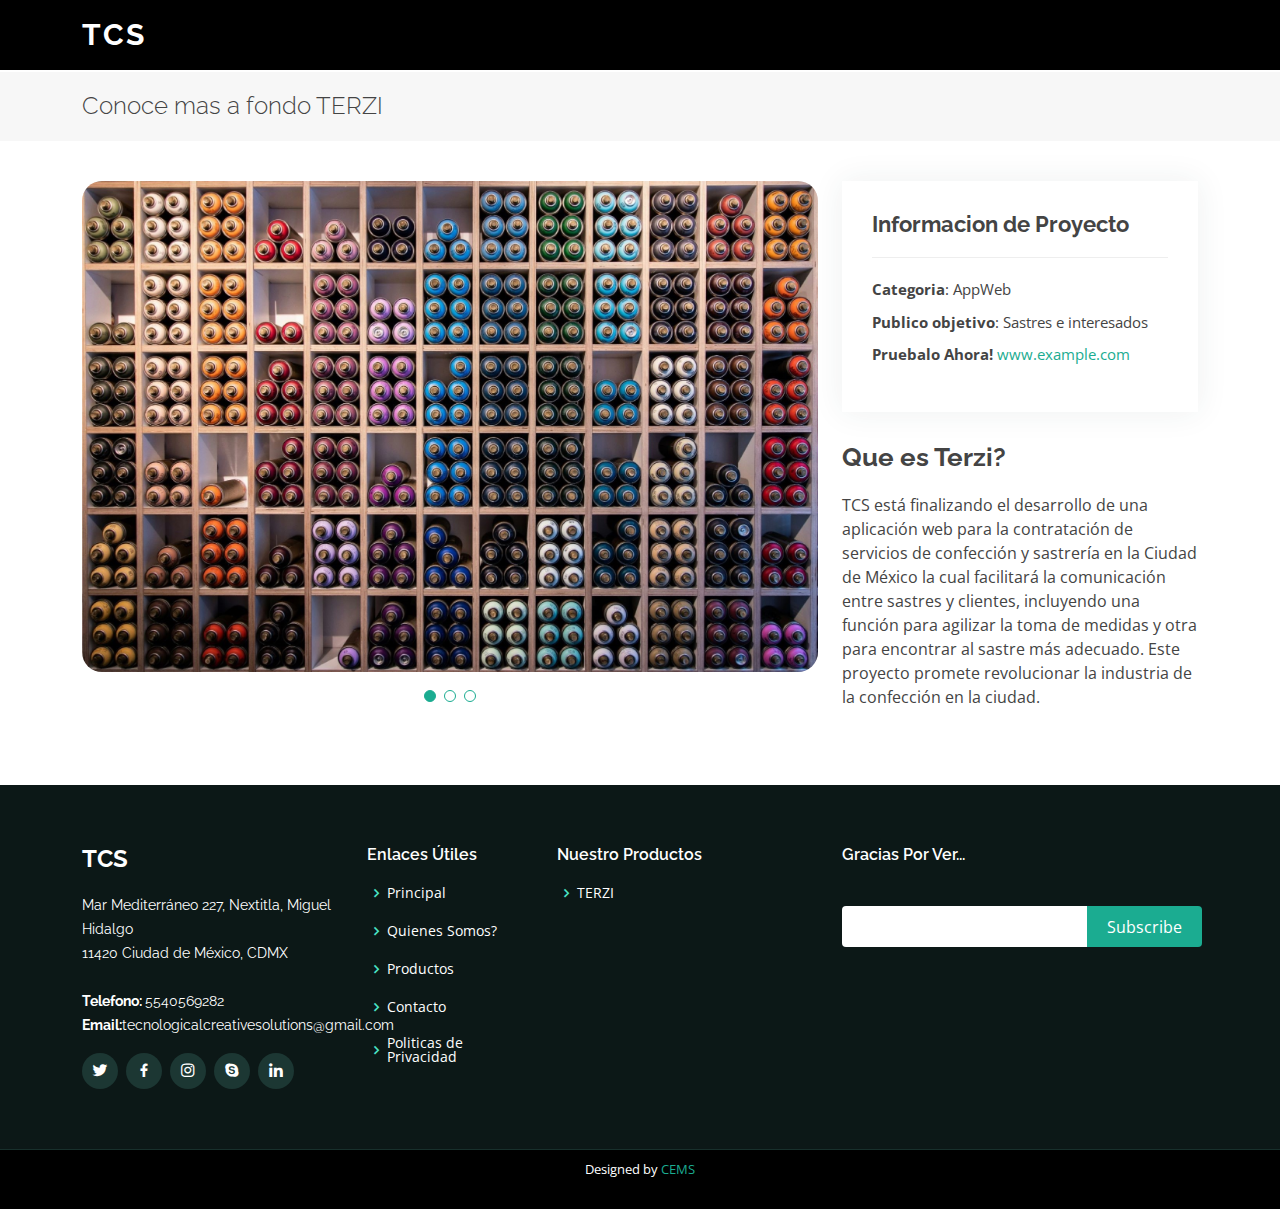
==== portfolio-details.html @ 56bca6be "bruuh" ====
<!DOCTYPE html>
<html lang="en">

<head>
  <meta charset="utf-8">
  <meta content="width=device-width, initial-scale=1.0" name="viewport">

  <title>TERZI</title>
  <meta content="" name="description">
  <meta content="" name="keywords">


  <!-- Google Fonts -->
  <link href="https://fonts.googleapis.com/css?family=Open+Sans:300,300i,400,400i,600,600i,700,700i|Raleway:300,300i,400,400i,500,500i,600,600i,700,700i|Poppins:300,300i,400,400i,500,500i,600,600i,700,700i" rel="stylesheet">

  <!-- Vendor CSS Files -->
  <link href="assets/vendor/aos/aos.css" rel="stylesheet">
  <link href="assets/vendor/bootstrap/css/bootstrap.min.css" rel="stylesheet">
  <link href="assets/vendor/bootstrap-icons/bootstrap-icons.css" rel="stylesheet">
  <link href="assets/vendor/boxicons/css/boxicons.min.css" rel="stylesheet">
  <link href="assets/vendor/glightbox/css/glightbox.min.css" rel="stylesheet">
  <link href="assets/vendor/swiper/swiper-bundle.min.css" rel="stylesheet">

  <!-- Template Main CSS File -->
  <link href="assets/css/style.css" rel="stylesheet">


</head>

<body>

  <!-- ======= Header ======= -->
  <header id="header" class="fixed-top d-flex align-items-center">
    <div class="container d-flex justify-content-between">

      <div class="logo">
        <h1><a href="index.html">TCS</a></h1>
        <!-- Uncomment below if you prefer to use an image logo -->
        <!-- <a href="index.html"><img src="assets/img/logo.png" alt="" class="img-fluid"></a>-->
      </div>


    </div>
  </header><!-- End Header -->

  <main id="main">

    <!-- ======= Breadcrumbs Section ======= -->
    <section class="breadcrumbs">
      <div class="container">

        <div class="d-flex justify-content-between align-items-center">
          <h2>Conoce mas a fondo TERZI</h2>
          
        </div>

      </div>
    </section><!-- Breadcrumbs Section -->

    <!-- ======= Portfolio Details Section ======= -->
    <section id="portfolio-details" class="portfolio-details">
      <div class="container">

        <div class="row gy-4">

          <div class="col-lg-8">
            <div class="portfolio-details-slider swiper">
              <div class="swiper-wrapper align-items-center">

                <div class="swiper-slide">
                  <img src="assets/img/portfolio/unsplash_HM_fyUpP2VU234.jpg" alt="" style="border-radius: 20px;">
                </div>

                <div class="swiper-slide">
                  <img src="assets/img/portfolio/unsplash_Qi9OT-a20so.jpg" alt="" style="border-radius: 20px;">
                </div>

                <div class="swiper-slide">
                  <img src="assets/img/portfolio/unsplash_K6cC1D-_k_g.jpg" alt="" style="border-radius: 20px;">
                </div>

              </div>
              <div class="swiper-pagination"></div>
            </div>
          </div>

          <div class="col-lg-4">
            <div class="portfolio-info">
              <h3>Informacion de Proyecto</h3>
              <ul>
                <li><strong>Categoria</strong>: AppWeb</li>
                <li><strong>Publico objetivo</strong>: Sastres e interesados</li>
               
                <li><strong>Pruebalo Ahora!</strong>  <a href="#">www.example.com</a></li>
              </ul>
            </div>
            <div class="portfolio-description">
              <h2>Que es Terzi?</h2>
              <p>
                TCS está finalizando el desarrollo de una aplicación web para la contratación de servicios de confección y sastrería en la Ciudad de México la cual facilitará la comunicación entre sastres y clientes, incluyendo una función para agilizar la toma de medidas y otra para encontrar al sastre más adecuado. 
                Este proyecto promete revolucionar la industria de la confección en la ciudad.
        
              </p>
            </div>
          </div>

        </div>

      </div>
    </section><!-- End Portfolio Details Section -->

  </main><!-- End #main -->
  <footer id="footer">
    <div class="footer-top">
      <div class="container">
        <div class="row">

          <div class="col-lg-3 col-md-6">
            <div class="footer-info">
              <h3>TCS</h3>
              <p>
                Mar Mediterráneo 227, Nextitla, Miguel Hidalgo<br>
                11420 Ciudad de México, CDMX<br><br>
                <strong>Telefono: </strong>5540569282<br>
                <strong>Email:</strong>tecnologicalcreativesolutions@gmail.com<br>
              </p>
              <div class="social-links  mt-3">
                <a href="#" class="twitter"><i class="bx bxl-twitter"></i></a>
                <a href="#" class="facebook"><i class="bx bxl-facebook"></i></a>
                <a href="#" class="instagram"><i class="bx bxl-instagram"></i></a>
                <a href="#" class="google-plus"><i class="bx bxl-skype"></i></a>
                <a href="#" class="linkedin"><i class="bx bxl-linkedin"></i></a>
              </div>
            </div>
          </div>

          <div class="col-lg-2 col-md-6 footer-links">
            <h4>Enlaces Útiles</h4>
            <ul>
              <li><i class="bx bx-chevron-right"></i> <a href="#">Principal</a></li>
              <li><i class="bx bx-chevron-right"></i> <a href="#">Quienes Somos?</a></li>
              <li><i class="bx bx-chevron-right"></i> <a href="#">Productos</a></li>
              <li><i class="bx bx-chevron-right"></i> <a href="#">Contacto</a></li>
              <li><i class="bx bx-chevron-right"></i> <a href="#">Politicas de Privacidad</a></li>
            </ul>
          </div>

          <div class="col-lg-3 col-md-6 footer-links">
            <h4>Nuestro Productos</h4>
            <ul>
              <li><i class="bx bx-chevron-right"></i> <a href="#">TERZI</a></li>
          
            </ul>
          </div>

          <div class="col-lg-4 col-md-6 footer-newsletter">
            <h4>Gracias Por Ver...</h4>
            <p></p>
            <form action="" method="post">
              <input type="email" name="email"><input type="submit" value="Subscribe">
            </form>

          </div>

        </div>
      </div>
    </div>

    <div class="container">

      <div class="credits">
        <!-- All the links in the footer should remain intact. -->
        <!-- You can delete the links only if you purchased the pro version. -->
        <!-- Licensing information: https://bootstrapmade.com/license/ -->
        <!-- Purchase the pro version with working PHP/AJAX contact form: https://bootstrapmade.com/maxim-free-onepage-bootstrap-theme/ -->
        Designed by <a href="https://bootstrapmade.com/">CEMS</a>
      </div>
    </div>
  </footer><!-- End Footer -->

  <a href="#" class="back-to-top d-flex align-items-center justify-content-center"><i class="bi bi-arrow-up-short"></i></a>

  <!-- Vendor JS Files -->
  <script src="assets/vendor/aos/aos.js"></script>
  <script src="assets/vendor/bootstrap/js/bootstrap.bundle.min.js"></script>
  <script src="assets/vendor/glightbox/js/glightbox.min.js"></script>
  <script src="assets/vendor/isotope-layout/isotope.pkgd.min.js"></script>
  <script src="assets/vendor/swiper/swiper-bundle.min.js"></script>
  <script src="assets/vendor/php-email-form/validate.js"></script>

  <!-- Template Main JS File -->
  <script src="assets/js/main.js"></script>

</body>

</html>
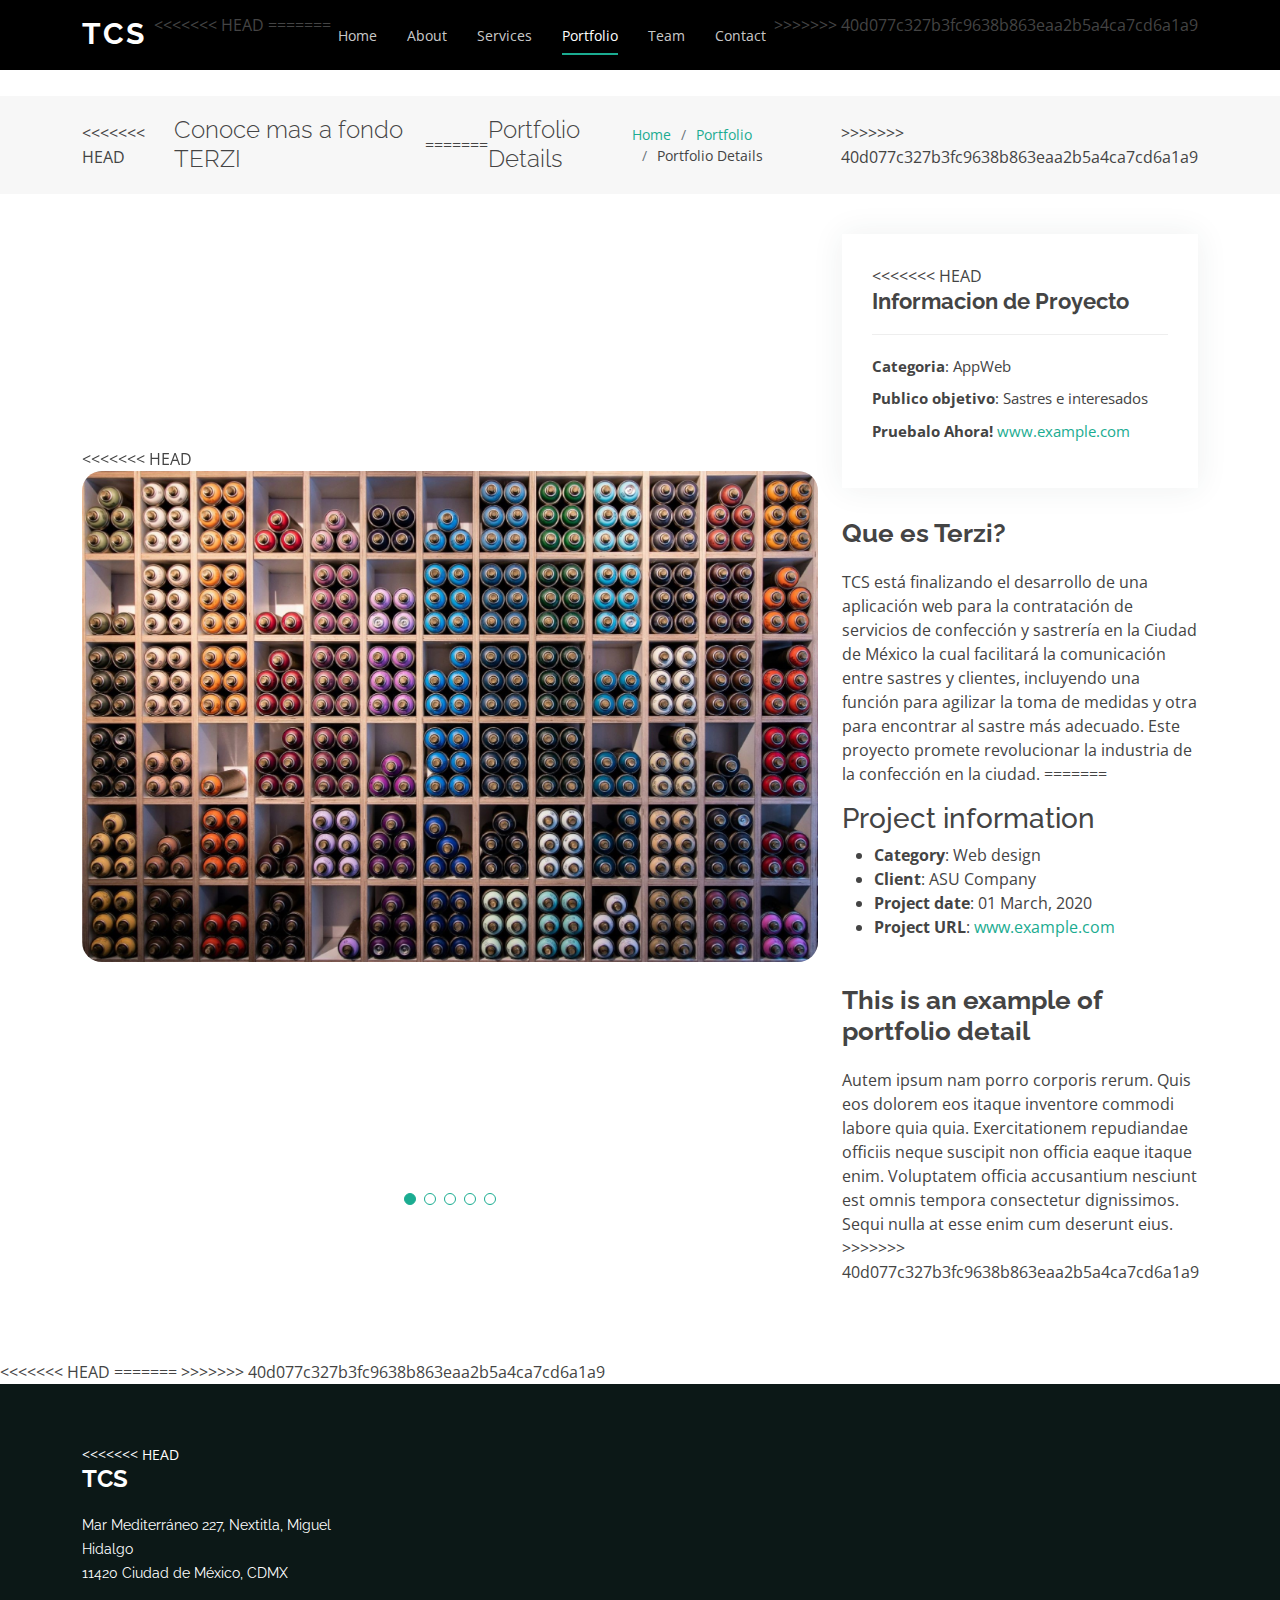
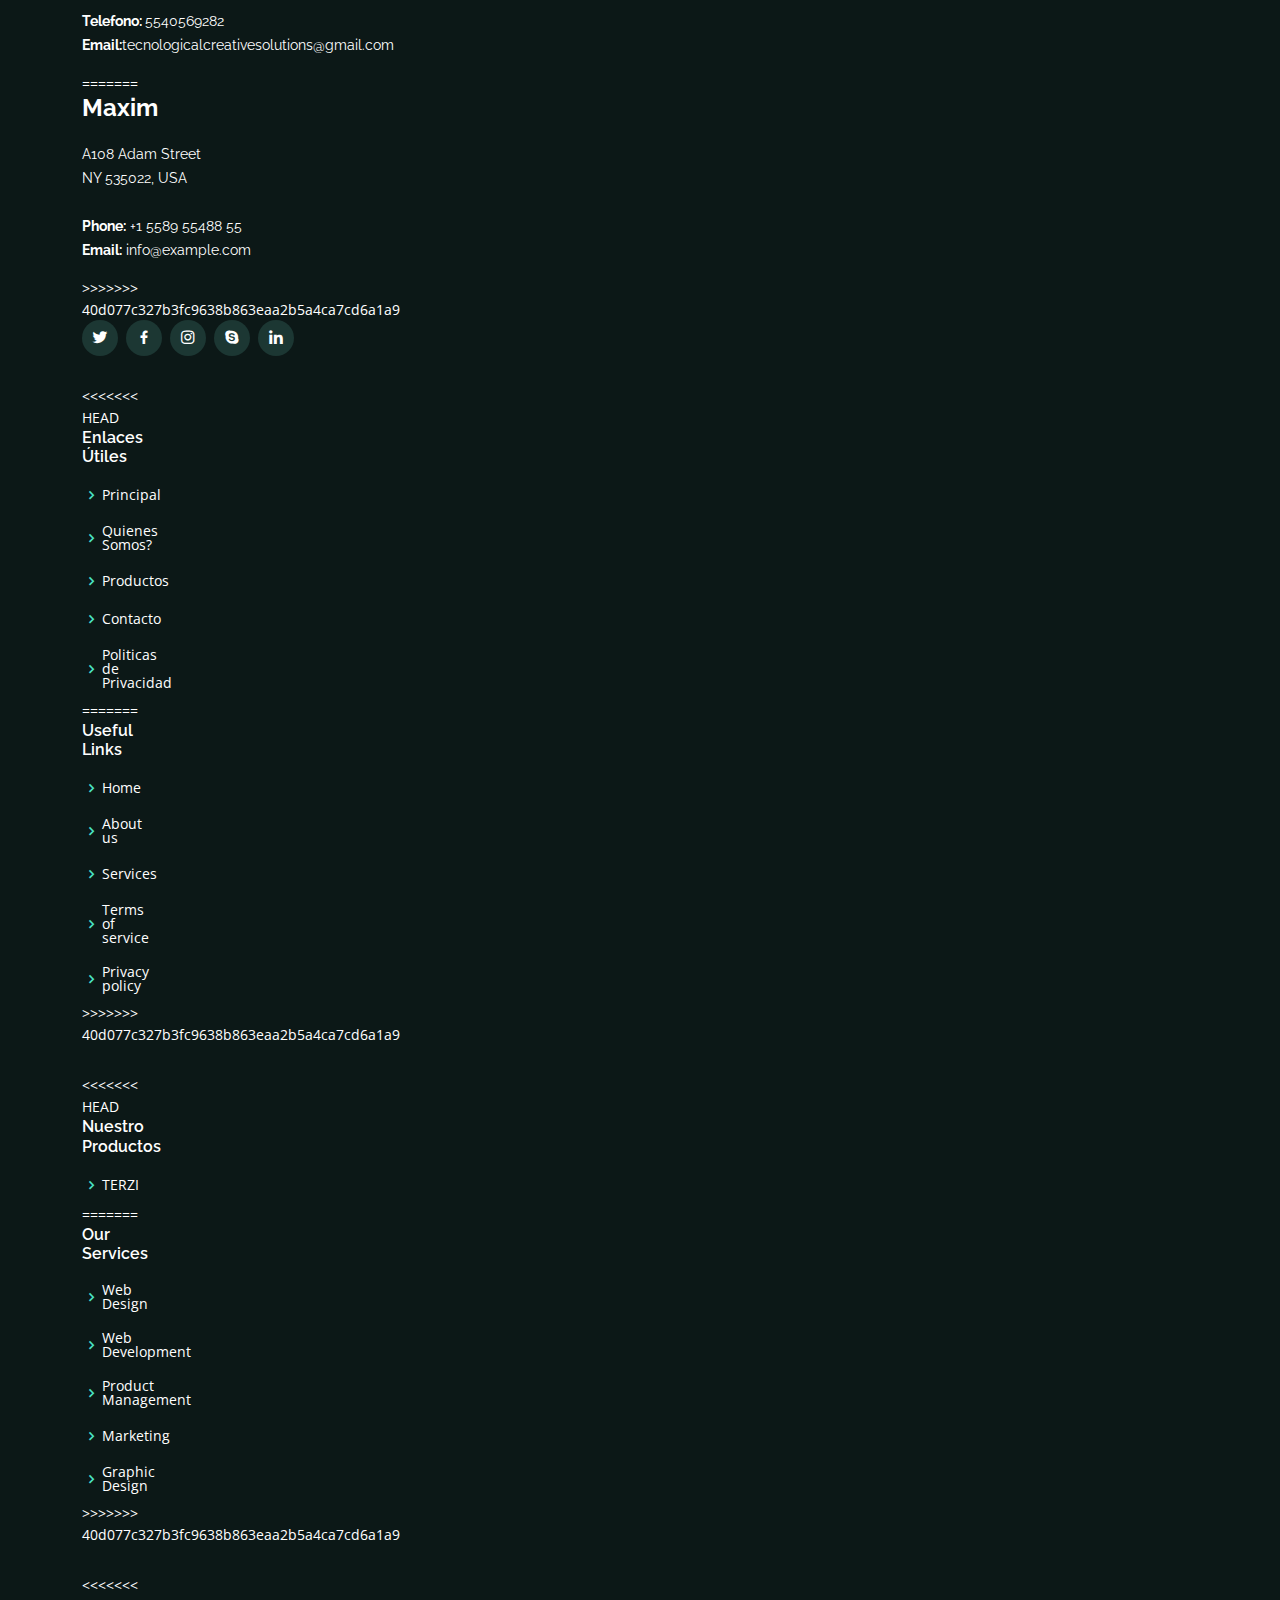
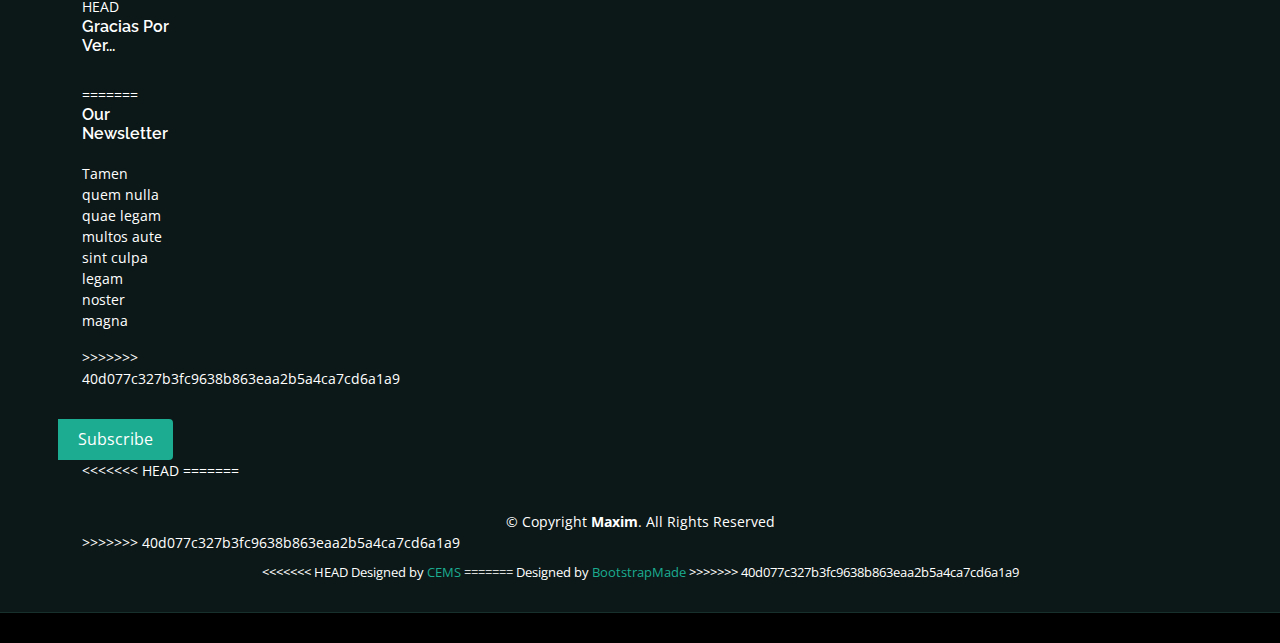
==== commit 33af1760: "Resuelto conflicto durante la fusión de historias no relacionadas" ====
--- a/portfolio-details.html
+++ b/portfolio-details.html
@@ -5,7 +5,11 @@
   <meta charset="utf-8">
   <meta content="width=device-width, initial-scale=1.0" name="viewport">
 
+<<<<<<< HEAD
   <title>TERZI</title>
+=======
+  <title>Portfolio Details - Maxim Bootstrap Template</title>
+>>>>>>> 40d077c327b3fc9638b863eaa2b5a4ca7cd6a1a9
   <meta content="" name="description">
   <meta content="" name="keywords">
 
@@ -39,6 +43,21 @@
         <!-- <a href="index.html"><img src="assets/img/logo.png" alt="" class="img-fluid"></a>-->
       </div>
 
+<<<<<<< HEAD
+=======
+      <nav id="navbar" class="navbar">
+        <ul>
+          <li><a class="nav-link scrollto " href="#hero">Home</a></li>
+          <li><a class="nav-link scrollto" href="#about">About</a></li>
+          <li><a class="nav-link scrollto" href="#services">Services</a></li>
+          <li><a class="nav-link scrollto active" href="#portfolio">Portfolio</a></li>
+          <li><a class="nav-link scrollto" href="#team">Team</a></li>
+          
+          <li><a class="nav-link scrollto" href="#contact">Contact</a></li>
+        </ul>
+        <i class="bi bi-list mobile-nav-toggle"></i>
+      </nav><!-- .navbar -->
+>>>>>>> 40d077c327b3fc9638b863eaa2b5a4ca7cd6a1a9
 
     </div>
   </header><!-- End Header -->
@@ -50,8 +69,17 @@
       <div class="container">
 
         <div class="d-flex justify-content-between align-items-center">
+<<<<<<< HEAD
           <h2>Conoce mas a fondo TERZI</h2>
           
+=======
+          <h2>Portfolio Details</h2>
+          <ol>
+            <li><a href="index.html">Home</a></li>
+            <li><a href="portfolio.html">Portfolio</a></li>
+            <li>Portfolio Details</li>
+          </ol>
+>>>>>>> 40d077c327b3fc9638b863eaa2b5a4ca7cd6a1a9
         </div>
 
       </div>
@@ -68,6 +96,7 @@
               <div class="swiper-wrapper align-items-center">
 
                 <div class="swiper-slide">
+<<<<<<< HEAD
                   <img src="assets/img/portfolio/unsplash_HM_fyUpP2VU234.jpg" alt="" style="border-radius: 20px;">
                 </div>
 
@@ -77,6 +106,17 @@
 
                 <div class="swiper-slide">
                   <img src="assets/img/portfolio/unsplash_K6cC1D-_k_g.jpg" alt="" style="border-radius: 20px;">
+=======
+                  <img src="assets/img/portfolio/portfolio-details-1.jpg" alt="">
+                </div>
+
+                <div class="swiper-slide">
+                  <img src="assets/img/portfolio/portfolio-details-2.jpg" alt="">
+                </div>
+
+                <div class="swiper-slide">
+                  <img src="assets/img/portfolio/portfolio-details-3.jpg" alt="">
+>>>>>>> 40d077c327b3fc9638b863eaa2b5a4ca7cd6a1a9
                 </div>
 
               </div>
@@ -86,6 +126,7 @@
 
           <div class="col-lg-4">
             <div class="portfolio-info">
+<<<<<<< HEAD
               <h3>Informacion de Proyecto</h3>
               <ul>
                 <li><strong>Categoria</strong>: AppWeb</li>
@@ -100,6 +141,20 @@
                 TCS está finalizando el desarrollo de una aplicación web para la contratación de servicios de confección y sastrería en la Ciudad de México la cual facilitará la comunicación entre sastres y clientes, incluyendo una función para agilizar la toma de medidas y otra para encontrar al sastre más adecuado. 
                 Este proyecto promete revolucionar la industria de la confección en la ciudad.
         
+=======
+              <h3>Project information</h3>
+              <ul>
+                <li><strong>Category</strong>: Web design</li>
+                <li><strong>Client</strong>: ASU Company</li>
+                <li><strong>Project date</strong>: 01 March, 2020</li>
+                <li><strong>Project URL</strong>: <a href="#">www.example.com</a></li>
+              </ul>
+            </div>
+            <div class="portfolio-description">
+              <h2>This is an example of portfolio detail</h2>
+              <p>
+                Autem ipsum nam porro corporis rerum. Quis eos dolorem eos itaque inventore commodi labore quia quia. Exercitationem repudiandae officiis neque suscipit non officia eaque itaque enim. Voluptatem officia accusantium nesciunt est omnis tempora consectetur dignissimos. Sequi nulla at esse enim cum deserunt eius.
+>>>>>>> 40d077c327b3fc9638b863eaa2b5a4ca7cd6a1a9
               </p>
             </div>
           </div>
@@ -110,6 +165,11 @@
     </section><!-- End Portfolio Details Section -->
 
   </main><!-- End #main -->
+<<<<<<< HEAD
+=======
+
+  <!-- ======= Footer ======= -->
+>>>>>>> 40d077c327b3fc9638b863eaa2b5a4ca7cd6a1a9
   <footer id="footer">
     <div class="footer-top">
       <div class="container">
@@ -117,6 +177,7 @@
 
           <div class="col-lg-3 col-md-6">
             <div class="footer-info">
+<<<<<<< HEAD
               <h3>TCS</h3>
               <p>
                 Mar Mediterráneo 227, Nextitla, Miguel Hidalgo<br>
@@ -125,6 +186,16 @@
                 <strong>Email:</strong>tecnologicalcreativesolutions@gmail.com<br>
               </p>
               <div class="social-links  mt-3">
+=======
+              <h3>Maxim</h3>
+              <p>
+                A108 Adam Street <br>
+                NY 535022, USA<br><br>
+                <strong>Phone:</strong> +1 5589 55488 55<br>
+                <strong>Email:</strong> info@example.com<br>
+              </p>
+              <div class="social-links mt-3">
+>>>>>>> 40d077c327b3fc9638b863eaa2b5a4ca7cd6a1a9
                 <a href="#" class="twitter"><i class="bx bxl-twitter"></i></a>
                 <a href="#" class="facebook"><i class="bx bxl-facebook"></i></a>
                 <a href="#" class="instagram"><i class="bx bxl-instagram"></i></a>
@@ -135,6 +206,7 @@
           </div>
 
           <div class="col-lg-2 col-md-6 footer-links">
+<<<<<<< HEAD
             <h4>Enlaces Útiles</h4>
             <ul>
               <li><i class="bx bx-chevron-right"></i> <a href="#">Principal</a></li>
@@ -142,20 +214,44 @@
               <li><i class="bx bx-chevron-right"></i> <a href="#">Productos</a></li>
               <li><i class="bx bx-chevron-right"></i> <a href="#">Contacto</a></li>
               <li><i class="bx bx-chevron-right"></i> <a href="#">Politicas de Privacidad</a></li>
+=======
+            <h4>Useful Links</h4>
+            <ul>
+              <li><i class="bx bx-chevron-right"></i> <a href="#">Home</a></li>
+              <li><i class="bx bx-chevron-right"></i> <a href="#">About us</a></li>
+              <li><i class="bx bx-chevron-right"></i> <a href="#">Services</a></li>
+              <li><i class="bx bx-chevron-right"></i> <a href="#">Terms of service</a></li>
+              <li><i class="bx bx-chevron-right"></i> <a href="#">Privacy policy</a></li>
+>>>>>>> 40d077c327b3fc9638b863eaa2b5a4ca7cd6a1a9
             </ul>
           </div>
 
           <div class="col-lg-3 col-md-6 footer-links">
+<<<<<<< HEAD
             <h4>Nuestro Productos</h4>
             <ul>
               <li><i class="bx bx-chevron-right"></i> <a href="#">TERZI</a></li>
           
+=======
+            <h4>Our Services</h4>
+            <ul>
+              <li><i class="bx bx-chevron-right"></i> <a href="#">Web Design</a></li>
+              <li><i class="bx bx-chevron-right"></i> <a href="#">Web Development</a></li>
+              <li><i class="bx bx-chevron-right"></i> <a href="#">Product Management</a></li>
+              <li><i class="bx bx-chevron-right"></i> <a href="#">Marketing</a></li>
+              <li><i class="bx bx-chevron-right"></i> <a href="#">Graphic Design</a></li>
+>>>>>>> 40d077c327b3fc9638b863eaa2b5a4ca7cd6a1a9
             </ul>
           </div>
 
           <div class="col-lg-4 col-md-6 footer-newsletter">
+<<<<<<< HEAD
             <h4>Gracias Por Ver...</h4>
             <p></p>
+=======
+            <h4>Our Newsletter</h4>
+            <p>Tamen quem nulla quae legam multos aute sint culpa legam noster magna</p>
+>>>>>>> 40d077c327b3fc9638b863eaa2b5a4ca7cd6a1a9
             <form action="" method="post">
               <input type="email" name="email"><input type="submit" value="Subscribe">
             </form>
@@ -167,13 +263,23 @@
     </div>
 
     <div class="container">
-
+<<<<<<< HEAD
+
+=======
+      <div class="copyright">
+        &copy; Copyright <strong><span>Maxim</span></strong>. All Rights Reserved
+      </div>
+>>>>>>> 40d077c327b3fc9638b863eaa2b5a4ca7cd6a1a9
       <div class="credits">
         <!-- All the links in the footer should remain intact. -->
         <!-- You can delete the links only if you purchased the pro version. -->
         <!-- Licensing information: https://bootstrapmade.com/license/ -->
         <!-- Purchase the pro version with working PHP/AJAX contact form: https://bootstrapmade.com/maxim-free-onepage-bootstrap-theme/ -->
+<<<<<<< HEAD
         Designed by <a href="https://bootstrapmade.com/">CEMS</a>
+=======
+        Designed by <a href="https://bootstrapmade.com/">BootstrapMade</a>
+>>>>>>> 40d077c327b3fc9638b863eaa2b5a4ca7cd6a1a9
       </div>
     </div>
   </footer><!-- End Footer -->
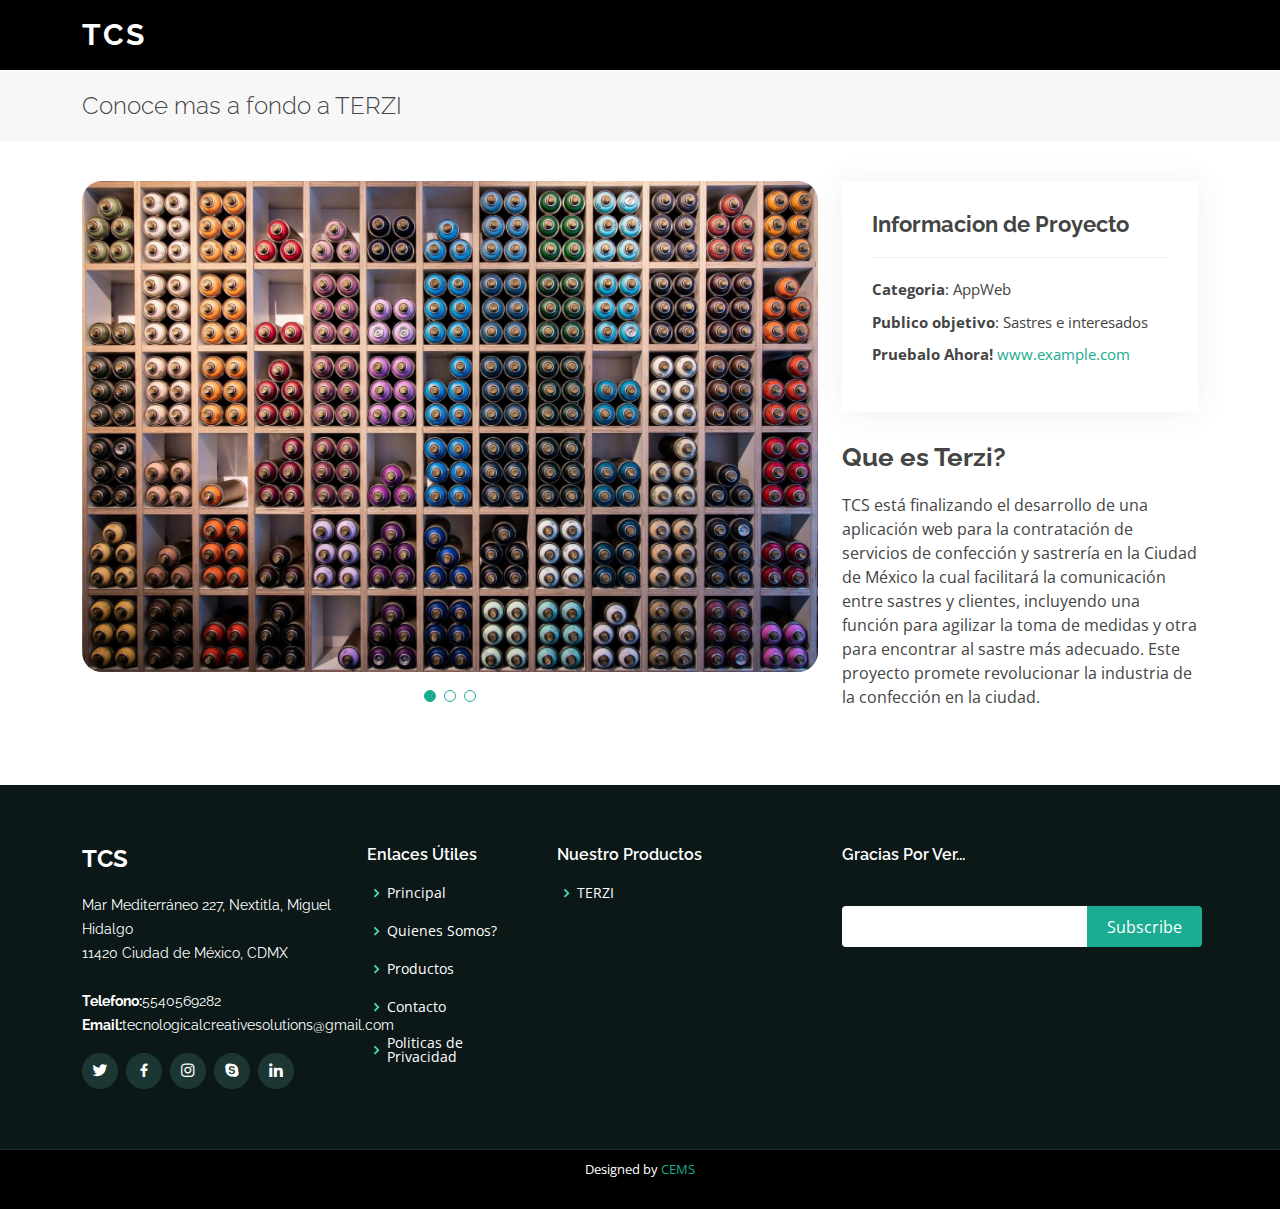
==== commit f7a1cfdd: "Segundos Cambios" ====
--- a/portfolio-details.html
+++ b/portfolio-details.html
@@ -5,11 +5,11 @@
   <meta charset="utf-8">
   <meta content="width=device-width, initial-scale=1.0" name="viewport">
 
-<<<<<<< HEAD
+
   <title>TERZI</title>
-=======
-  <title>Portfolio Details - Maxim Bootstrap Template</title>
->>>>>>> 40d077c327b3fc9638b863eaa2b5a4ca7cd6a1a9
+
+  <title></title>
+
   <meta content="" name="description">
   <meta content="" name="keywords">
 
@@ -43,21 +43,9 @@
         <!-- <a href="index.html"><img src="assets/img/logo.png" alt="" class="img-fluid"></a>-->
       </div>
 
-<<<<<<< HEAD
-=======
-      <nav id="navbar" class="navbar">
-        <ul>
-          <li><a class="nav-link scrollto " href="#hero">Home</a></li>
-          <li><a class="nav-link scrollto" href="#about">About</a></li>
-          <li><a class="nav-link scrollto" href="#services">Services</a></li>
-          <li><a class="nav-link scrollto active" href="#portfolio">Portfolio</a></li>
-          <li><a class="nav-link scrollto" href="#team">Team</a></li>
-          
-          <li><a class="nav-link scrollto" href="#contact">Contact</a></li>
-        </ul>
-        <i class="bi bi-list mobile-nav-toggle"></i>
-      </nav><!-- .navbar -->
->>>>>>> 40d077c327b3fc9638b863eaa2b5a4ca7cd6a1a9
+
+
+
 
     </div>
   </header><!-- End Header -->
@@ -69,17 +57,10 @@
       <div class="container">
 
         <div class="d-flex justify-content-between align-items-center">
-<<<<<<< HEAD
-          <h2>Conoce mas a fondo TERZI</h2>
+
+          <h2>Conoce mas a fondo a TERZI</h2>
           
-=======
-          <h2>Portfolio Details</h2>
-          <ol>
-            <li><a href="index.html">Home</a></li>
-            <li><a href="portfolio.html">Portfolio</a></li>
-            <li>Portfolio Details</li>
-          </ol>
->>>>>>> 40d077c327b3fc9638b863eaa2b5a4ca7cd6a1a9
+
         </div>
 
       </div>
@@ -96,7 +77,7 @@
               <div class="swiper-wrapper align-items-center">
 
                 <div class="swiper-slide">
-<<<<<<< HEAD
+
                   <img src="assets/img/portfolio/unsplash_HM_fyUpP2VU234.jpg" alt="" style="border-radius: 20px;">
                 </div>
 
@@ -106,17 +87,7 @@
 
                 <div class="swiper-slide">
                   <img src="assets/img/portfolio/unsplash_K6cC1D-_k_g.jpg" alt="" style="border-radius: 20px;">
-=======
-                  <img src="assets/img/portfolio/portfolio-details-1.jpg" alt="">
-                </div>
-
-                <div class="swiper-slide">
-                  <img src="assets/img/portfolio/portfolio-details-2.jpg" alt="">
-                </div>
-
-                <div class="swiper-slide">
-                  <img src="assets/img/portfolio/portfolio-details-3.jpg" alt="">
->>>>>>> 40d077c327b3fc9638b863eaa2b5a4ca7cd6a1a9
+
                 </div>
 
               </div>
@@ -126,7 +97,7 @@
 
           <div class="col-lg-4">
             <div class="portfolio-info">
-<<<<<<< HEAD
+
               <h3>Informacion de Proyecto</h3>
               <ul>
                 <li><strong>Categoria</strong>: AppWeb</li>
@@ -141,21 +112,7 @@
                 TCS está finalizando el desarrollo de una aplicación web para la contratación de servicios de confección y sastrería en la Ciudad de México la cual facilitará la comunicación entre sastres y clientes, incluyendo una función para agilizar la toma de medidas y otra para encontrar al sastre más adecuado. 
                 Este proyecto promete revolucionar la industria de la confección en la ciudad.
         
-=======
-              <h3>Project information</h3>
-              <ul>
-                <li><strong>Category</strong>: Web design</li>
-                <li><strong>Client</strong>: ASU Company</li>
-                <li><strong>Project date</strong>: 01 March, 2020</li>
-                <li><strong>Project URL</strong>: <a href="#">www.example.com</a></li>
-              </ul>
-            </div>
-            <div class="portfolio-description">
-              <h2>This is an example of portfolio detail</h2>
-              <p>
-                Autem ipsum nam porro corporis rerum. Quis eos dolorem eos itaque inventore commodi labore quia quia. Exercitationem repudiandae officiis neque suscipit non officia eaque itaque enim. Voluptatem officia accusantium nesciunt est omnis tempora consectetur dignissimos. Sequi nulla at esse enim cum deserunt eius.
->>>>>>> 40d077c327b3fc9638b863eaa2b5a4ca7cd6a1a9
-              </p>
+
             </div>
           </div>
 
@@ -165,11 +122,10 @@
     </section><!-- End Portfolio Details Section -->
 
   </main><!-- End #main -->
-<<<<<<< HEAD
-=======
 
   <!-- ======= Footer ======= -->
->>>>>>> 40d077c327b3fc9638b863eaa2b5a4ca7cd6a1a9
+
+  <!-- ======= Footer ======= -->
   <footer id="footer">
     <div class="footer-top">
       <div class="container">
@@ -177,25 +133,14 @@
 
           <div class="col-lg-3 col-md-6">
             <div class="footer-info">
-<<<<<<< HEAD
               <h3>TCS</h3>
               <p>
                 Mar Mediterráneo 227, Nextitla, Miguel Hidalgo<br>
                 11420 Ciudad de México, CDMX<br><br>
-                <strong>Telefono: </strong>5540569282<br>
+                <strong>Telefono:</strong>5540569282<br>
                 <strong>Email:</strong>tecnologicalcreativesolutions@gmail.com<br>
               </p>
               <div class="social-links  mt-3">
-=======
-              <h3>Maxim</h3>
-              <p>
-                A108 Adam Street <br>
-                NY 535022, USA<br><br>
-                <strong>Phone:</strong> +1 5589 55488 55<br>
-                <strong>Email:</strong> info@example.com<br>
-              </p>
-              <div class="social-links mt-3">
->>>>>>> 40d077c327b3fc9638b863eaa2b5a4ca7cd6a1a9
                 <a href="#" class="twitter"><i class="bx bxl-twitter"></i></a>
                 <a href="#" class="facebook"><i class="bx bxl-facebook"></i></a>
                 <a href="#" class="instagram"><i class="bx bxl-instagram"></i></a>
@@ -206,7 +151,6 @@
           </div>
 
           <div class="col-lg-2 col-md-6 footer-links">
-<<<<<<< HEAD
             <h4>Enlaces Útiles</h4>
             <ul>
               <li><i class="bx bx-chevron-right"></i> <a href="#">Principal</a></li>
@@ -214,44 +158,20 @@
               <li><i class="bx bx-chevron-right"></i> <a href="#">Productos</a></li>
               <li><i class="bx bx-chevron-right"></i> <a href="#">Contacto</a></li>
               <li><i class="bx bx-chevron-right"></i> <a href="#">Politicas de Privacidad</a></li>
-=======
-            <h4>Useful Links</h4>
-            <ul>
-              <li><i class="bx bx-chevron-right"></i> <a href="#">Home</a></li>
-              <li><i class="bx bx-chevron-right"></i> <a href="#">About us</a></li>
-              <li><i class="bx bx-chevron-right"></i> <a href="#">Services</a></li>
-              <li><i class="bx bx-chevron-right"></i> <a href="#">Terms of service</a></li>
-              <li><i class="bx bx-chevron-right"></i> <a href="#">Privacy policy</a></li>
->>>>>>> 40d077c327b3fc9638b863eaa2b5a4ca7cd6a1a9
             </ul>
           </div>
 
           <div class="col-lg-3 col-md-6 footer-links">
-<<<<<<< HEAD
             <h4>Nuestro Productos</h4>
             <ul>
               <li><i class="bx bx-chevron-right"></i> <a href="#">TERZI</a></li>
           
-=======
-            <h4>Our Services</h4>
-            <ul>
-              <li><i class="bx bx-chevron-right"></i> <a href="#">Web Design</a></li>
-              <li><i class="bx bx-chevron-right"></i> <a href="#">Web Development</a></li>
-              <li><i class="bx bx-chevron-right"></i> <a href="#">Product Management</a></li>
-              <li><i class="bx bx-chevron-right"></i> <a href="#">Marketing</a></li>
-              <li><i class="bx bx-chevron-right"></i> <a href="#">Graphic Design</a></li>
->>>>>>> 40d077c327b3fc9638b863eaa2b5a4ca7cd6a1a9
             </ul>
           </div>
 
           <div class="col-lg-4 col-md-6 footer-newsletter">
-<<<<<<< HEAD
             <h4>Gracias Por Ver...</h4>
             <p></p>
-=======
-            <h4>Our Newsletter</h4>
-            <p>Tamen quem nulla quae legam multos aute sint culpa legam noster magna</p>
->>>>>>> 40d077c327b3fc9638b863eaa2b5a4ca7cd6a1a9
             <form action="" method="post">
               <input type="email" name="email"><input type="submit" value="Subscribe">
             </form>
@@ -263,23 +183,13 @@
     </div>
 
     <div class="container">
-<<<<<<< HEAD
-
-=======
-      <div class="copyright">
-        &copy; Copyright <strong><span>Maxim</span></strong>. All Rights Reserved
-      </div>
->>>>>>> 40d077c327b3fc9638b863eaa2b5a4ca7cd6a1a9
+
       <div class="credits">
         <!-- All the links in the footer should remain intact. -->
         <!-- You can delete the links only if you purchased the pro version. -->
         <!-- Licensing information: https://bootstrapmade.com/license/ -->
         <!-- Purchase the pro version with working PHP/AJAX contact form: https://bootstrapmade.com/maxim-free-onepage-bootstrap-theme/ -->
-<<<<<<< HEAD
         Designed by <a href="https://bootstrapmade.com/">CEMS</a>
-=======
-        Designed by <a href="https://bootstrapmade.com/">BootstrapMade</a>
->>>>>>> 40d077c327b3fc9638b863eaa2b5a4ca7cd6a1a9
       </div>
     </div>
   </footer><!-- End Footer -->
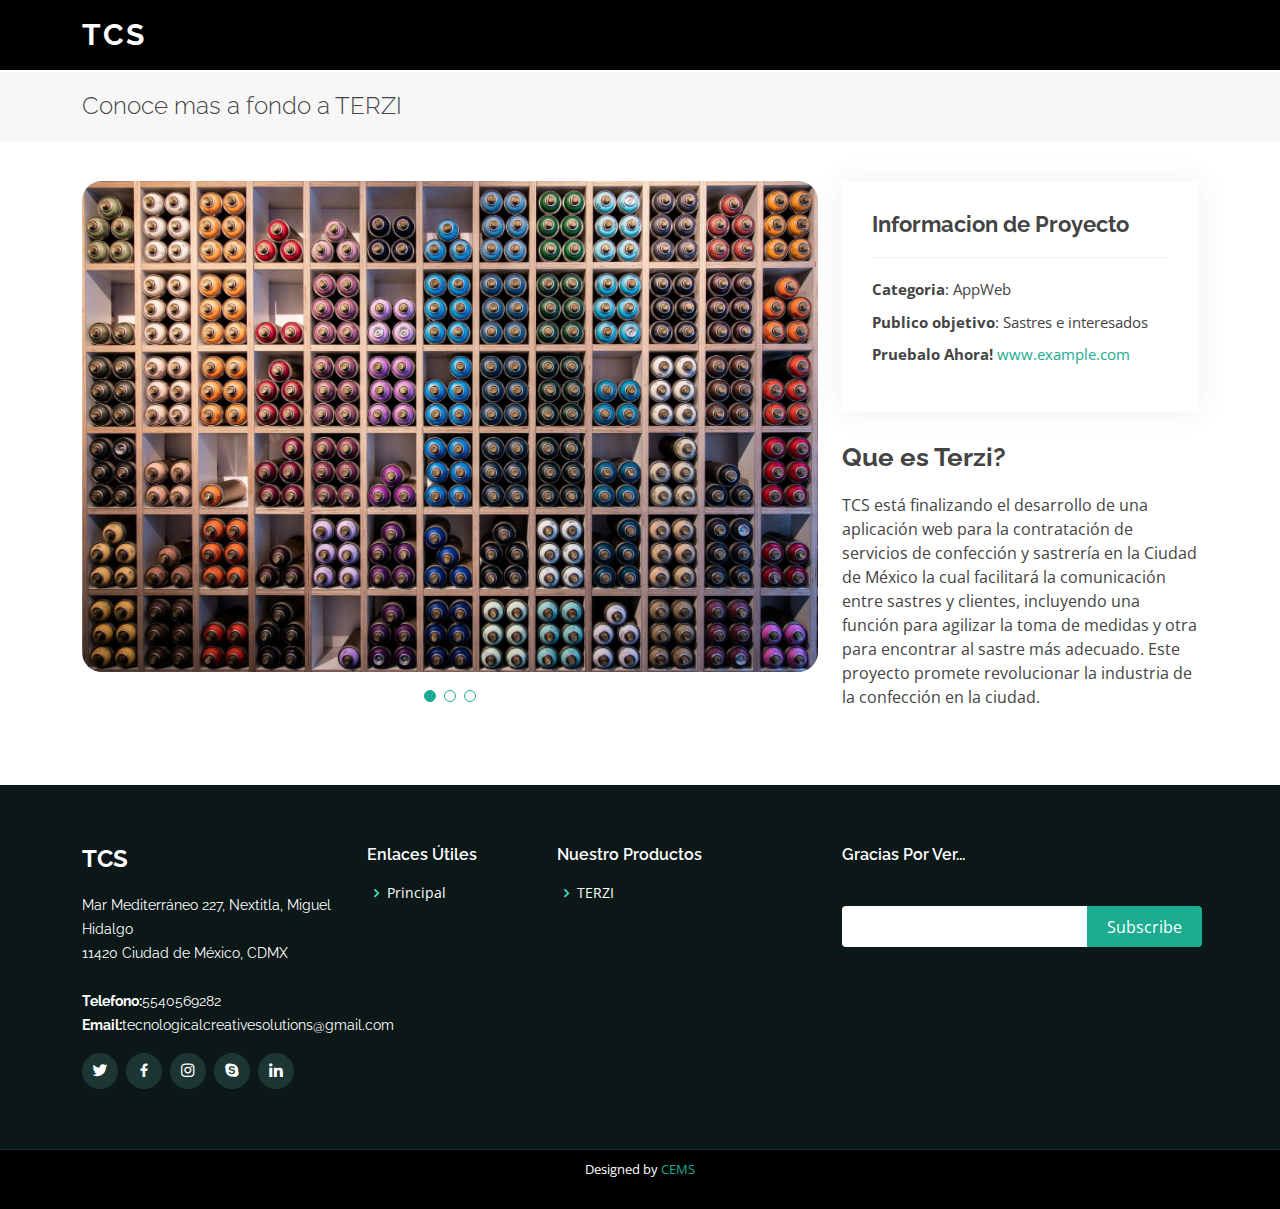
==== commit e53def76: "Update portfolio-details.html" ====
--- a/portfolio-details.html
+++ b/portfolio-details.html
@@ -153,11 +153,8 @@
           <div class="col-lg-2 col-md-6 footer-links">
             <h4>Enlaces Útiles</h4>
             <ul>
-              <li><i class="bx bx-chevron-right"></i> <a href="#">Principal</a></li>
-              <li><i class="bx bx-chevron-right"></i> <a href="#">Quienes Somos?</a></li>
-              <li><i class="bx bx-chevron-right"></i> <a href="#">Productos</a></li>
-              <li><i class="bx bx-chevron-right"></i> <a href="#">Contacto</a></li>
-              <li><i class="bx bx-chevron-right"></i> <a href="#">Politicas de Privacidad</a></li>
+              <li><i class="bx bx-chevron-right"></i> <a href="index.html">Principal</a></li>
+              
             </ul>
           </div>
 
@@ -183,7 +180,6 @@
     </div>
 
     <div class="container">
-
       <div class="credits">
         <!-- All the links in the footer should remain intact. -->
         <!-- You can delete the links only if you purchased the pro version. -->
@@ -209,4 +205,4 @@
 
 </body>
 
-</html>+</html>
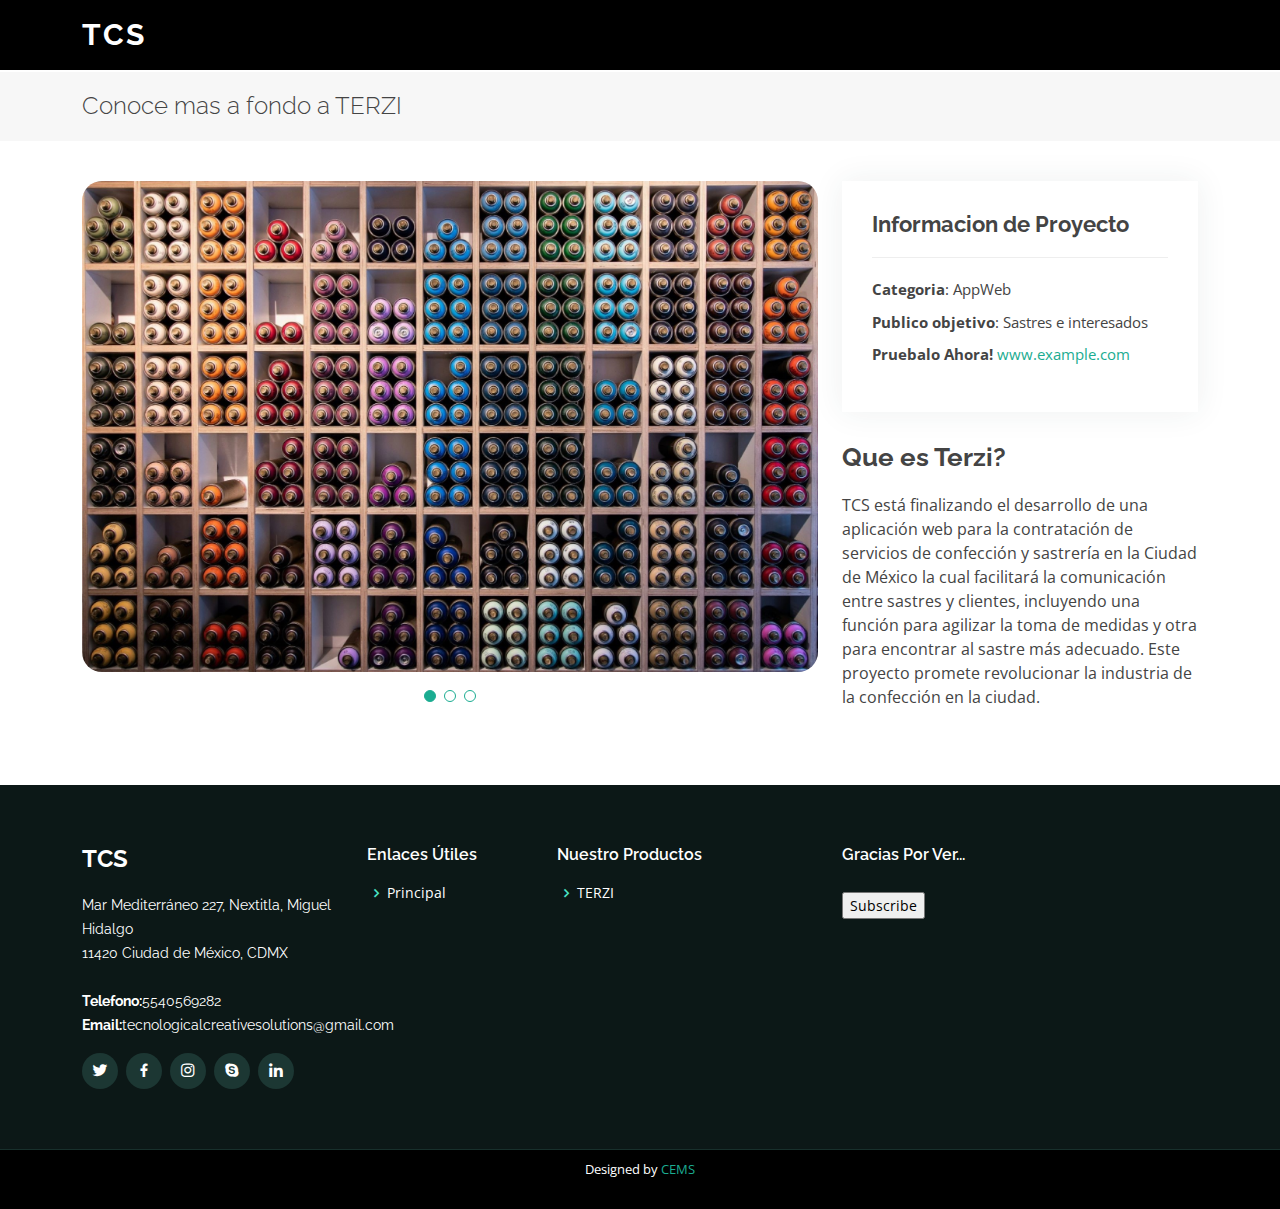
==== commit 5231ebb4: "Update portfolio-details.html" ====
--- a/portfolio-details.html
+++ b/portfolio-details.html
@@ -169,9 +169,9 @@
           <div class="col-lg-4 col-md-6 footer-newsletter">
             <h4>Gracias Por Ver...</h4>
             <p></p>
-            <form action="" method="post">
-              <input type="email" name="email"><input type="submit" value="Subscribe">
-            </form>
+            
+              <input type="submit" value="Subscribe">
+            
 
           </div>
 
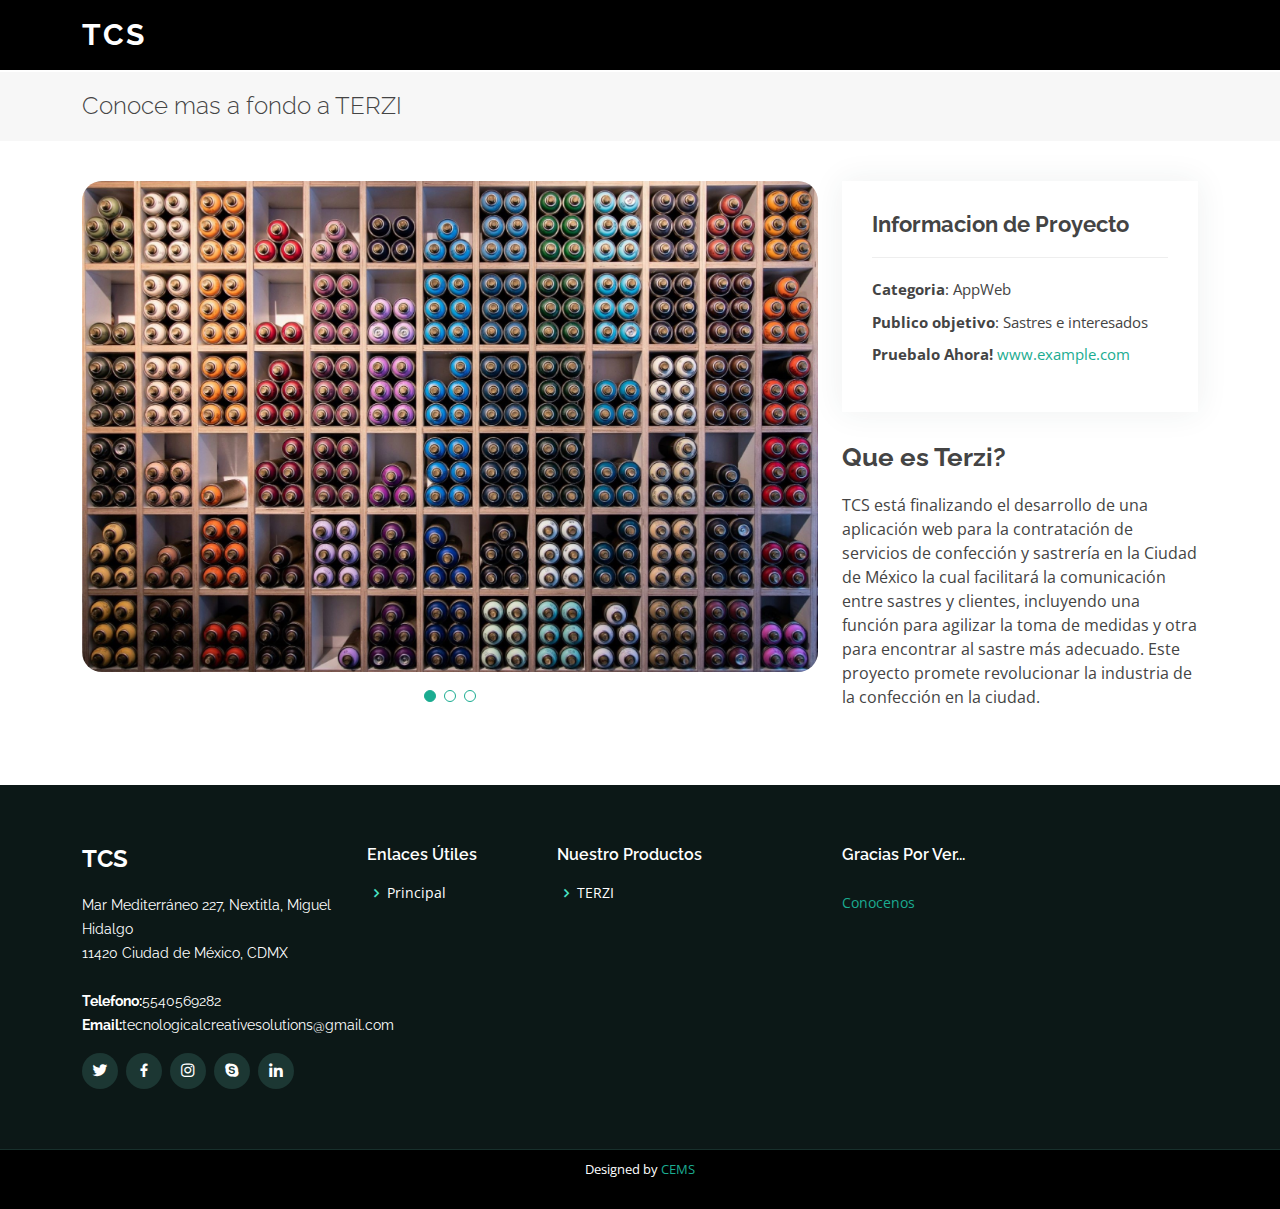
==== commit b917b2b7: "Update portfolio-details.html" ====
--- a/portfolio-details.html
+++ b/portfolio-details.html
@@ -170,7 +170,7 @@
             <h4>Gracias Por Ver...</h4>
             <p></p>
             
-              <input type="submit" value="Subscribe">
+              <a href="#" class="btn-get-started">Conocenos</a>
             
 
           </div>
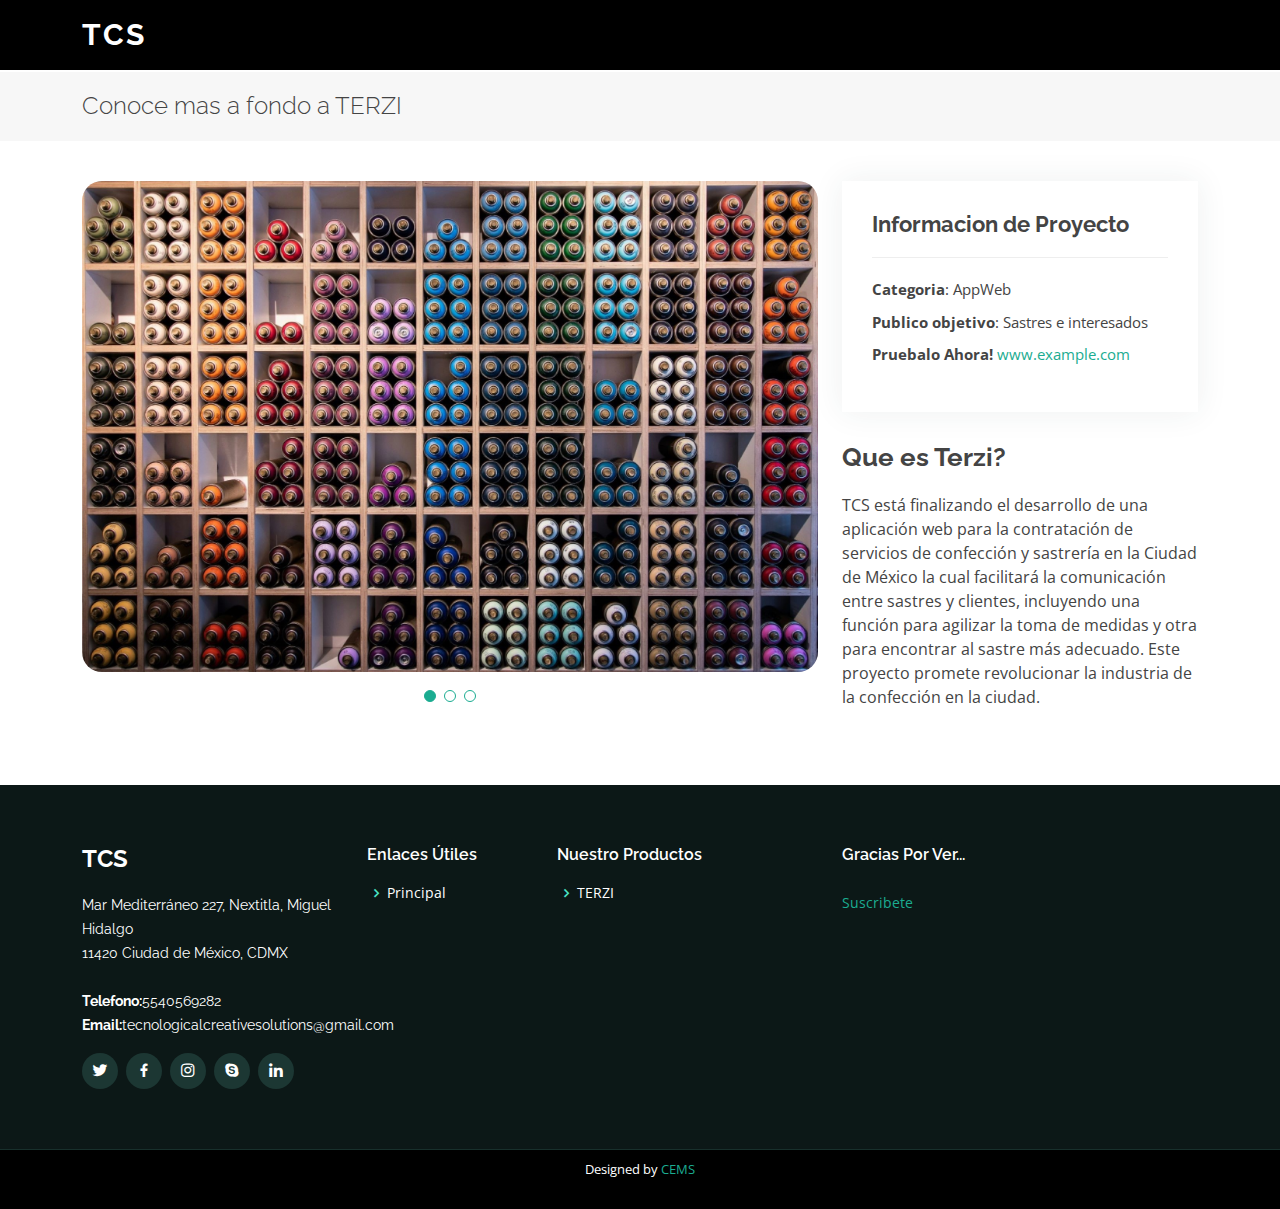
==== commit a4f35e3f: "Update portfolio-details.html" ====
--- a/portfolio-details.html
+++ b/portfolio-details.html
@@ -170,7 +170,7 @@
             <h4>Gracias Por Ver...</h4>
             <p></p>
             
-              <a href="#" class="btn-get-started">Conocenos</a>
+              <a href="#" class="btn-get-started">Suscribete</a>
             
 
           </div>
